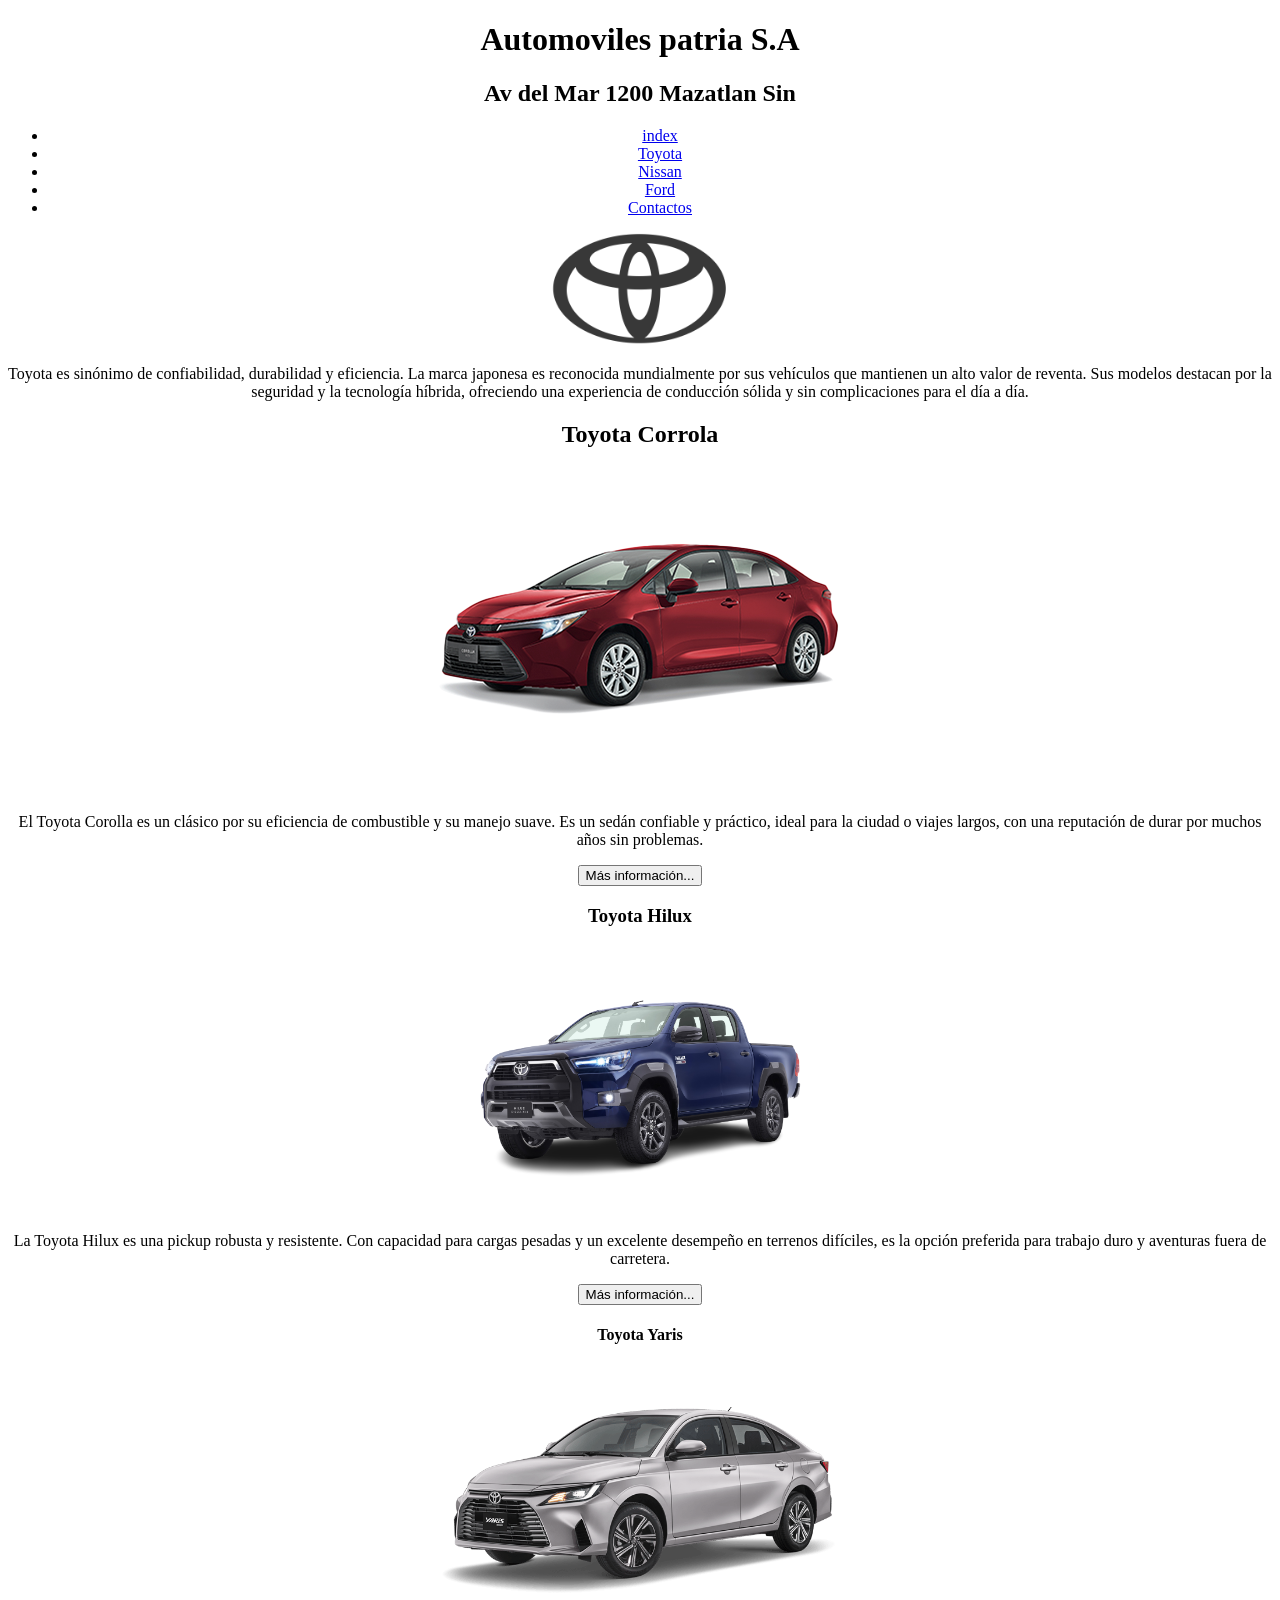
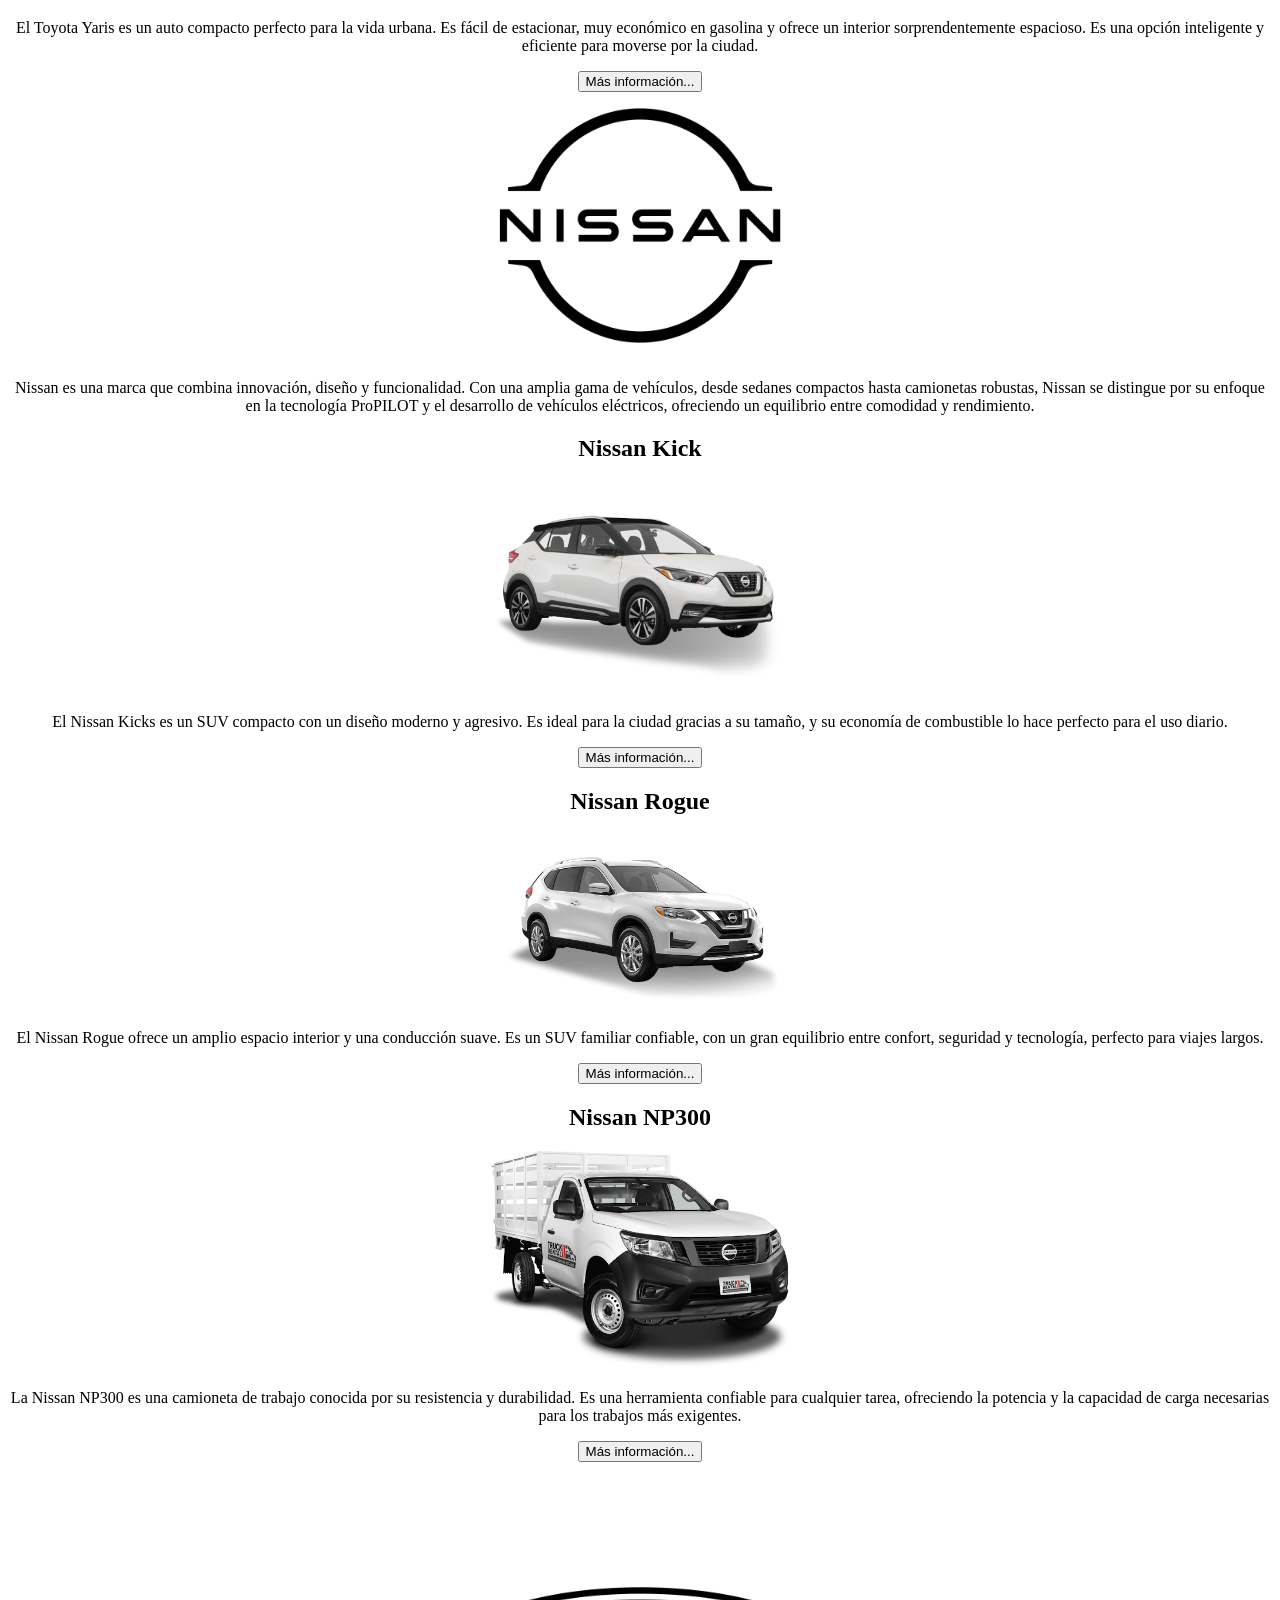
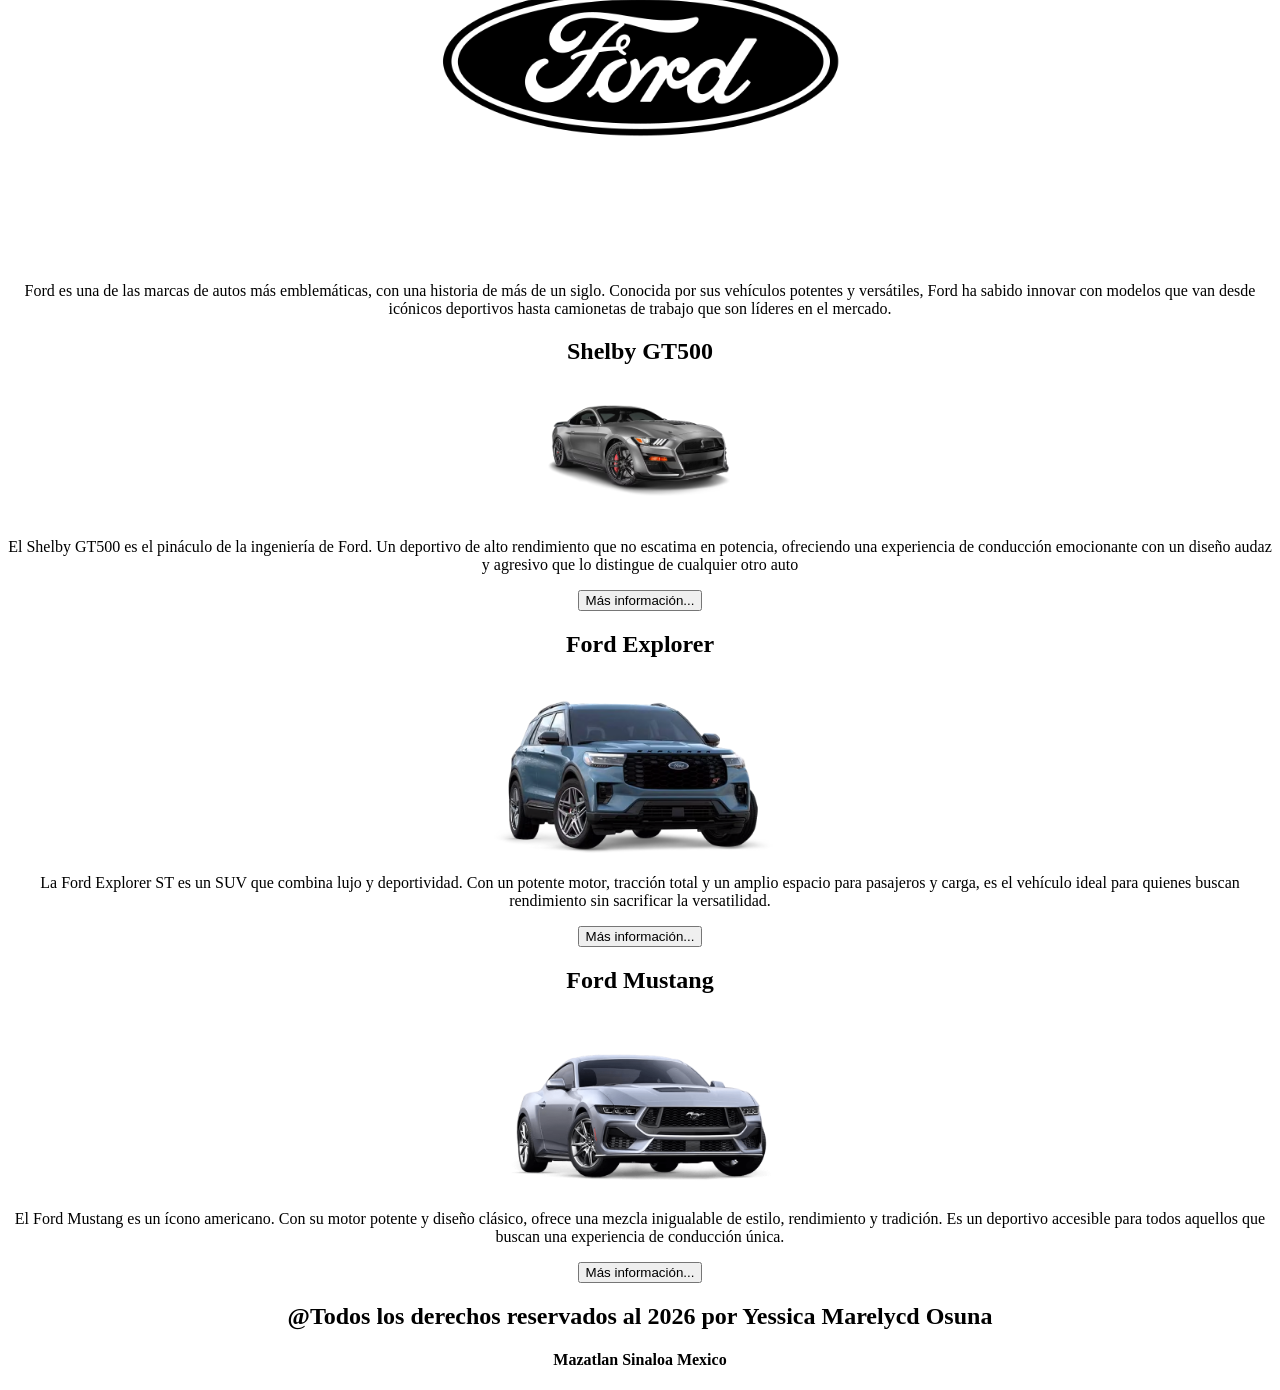
==== html/automoviles.html @ a975ce1f "se creo el proyecto y se realizo index y automoviles" ====
<!DOCTYPE html>
<html lang="en">
<head>
    <meta charset="UTF-8">
    <meta name="viewport" content="width=device-width, initial-scale=1.0">
    <title>Automoviles Patria S.A</title>
    <meta name="description" content="Automoviles Patria S.A">
</head>
<body>
    <center>
       <header>
        <h1> Automoviles patria S.A</h1>
        <H2> Av del Mar 1200 Mazatlan Sin</H2>
       </header>

       <nav>
           <ul>
            <li><a href="/index.html">index</a></li>
            <li><a href="#toyota">Toyota</a></li>
            <li><a href="#nissan">Nissan</a></li>
            <li><a href="#ford">Ford</a></li>
            <li><a href="#">Contactos</a></li>
           </ul>

       </nav>

       <section>
        <!--Seccion de Toyota-->
        <a id="toyota"></a><!--Ancla-->
        <header>
            <img src="/img/automoviles/marcas/toyotaL.png" alt="toyota"width=200px>
        </header>

    <p>
        Toyota es sinónimo de confiabilidad, durabilidad y eficiencia. La
marca japonesa es reconocida mundialmente por sus vehículos que
mantienen un alto valor de reventa. Sus modelos destacan por la
seguridad y la tecnología híbrida, ofreciendo una experiencia de
conducción sólida y sin complicaciones para el día a día.
</p>

<div>
 <!--Toyota Corrolla-->
<h2>Toyota Corrola</h2>
<img src="/img/automoviles/toyota/toyota1.png" alt="Toyota Corrolla">

<p>
El Toyota Corolla es un clásico por su eficiencia de combustible
y su manejo suave. Es un sedán confiable y práctico, ideal para
la ciudad o viajes largos, con una reputación de durar por
muchos años sin problemas.
</p>
    <button> Más información...</button>
</div>

<div>

    <!--Toyota Hilux-->
    <h3>Toyota Hilux</h3>
    <img src="/img/automoviles/toyota/toyota2.png" alt="Toyota Hilux"width=400>

    <p>
         La Toyota Hilux es una pickup robusta y resistente. Con
capacidad para cargas pesadas y un excelente desempeño en
terrenos difíciles, es la opción preferida para trabajo duro y
aventuras fuera de carretera.
    </p>
        <button> Más información...</button>
</div>

<div>
    <!--Toyota Yaris-->
    <h4>Toyota Yaris</h4>
    <img src="/img/automoviles/toyota/toyota3.png" alt="Toyota Yaris"width=400px>

    <p>
        El Toyota Yaris es un auto compacto perfecto para la vida
urbana. Es fácil de estacionar, muy económico en gasolina y
ofrece un interior sorprendentemente espacioso. Es una opción
inteligente y eficiente para moverse por la ciudad.
    </p>
        <button> Más información...</button>

</div>

       <section>
        <!--Seccion de Nissan-->
        <a id="nissan"></a><!--Ancla-->
        <header>
            <img src="/img/automoviles/marcas/nissanL.jpg" alt="nissan"width=400px>
        </header>

            <p>
        Nissan es una marca que combina innovación, diseño y funcionalidad.
Con una amplia gama de vehículos, desde sedanes compactos hasta
camionetas robustas, Nissan se distingue por su enfoque en la
tecnología ProPILOT y el desarrollo de vehículos eléctricos,
ofreciendo un equilibrio entre comodidad y rendimiento.
</p>

<div>
 <!--Nissan Kick-->
<h2>Nissan Kick</h2>
<img src="/img/automoviles/nissan/nissan 1.png" alt="Nissan Kick"width=300px>

<p>
El Nissan Kicks es un SUV compacto con un diseño moderno y
agresivo. Es ideal para la ciudad gracias a su tamaño, y su
economía de combustible lo hace perfecto para el uso diario.
</p>
    <button> Más información...</button>
</div>

<div>
 <!--Nissan Rogue-->
<h2>Nissan Rogue</h2>
<img src="/img/automoviles/nissan/nissan 2.png" alt="Nissan Rogue"width=300px>

<p>
El Nissan Rogue ofrece un amplio espacio interior y una
conducción suave. Es un SUV familiar confiable, con un gran
equilibrio entre confort, seguridad y tecnología, perfecto para
viajes largos.
</p>
    <button> Más información...</button>
</div>

<div>
 <!--Nissan NP300-->
<h2>Nissan NP300</h2>
<img src="/img/automoviles/nissan/nissan 3.png" alt="Nissan NP300"width=300px>

<p>
La Nissan NP300 es una camioneta de trabajo conocida por su
resistencia y durabilidad. Es una herramienta confiable para
cualquier tarea, ofreciendo la potencia y la capacidad de carga
necesarias para los trabajos más exigentes.
</p>
    <button> Más información...</button>
</div>




    </section>


           <section>
        <!--Seccion de Ford-->
        <a id="ford"></a><!--Ancla-->
        <header>
            <img src="/img/automoviles/marcas/fordL.jpg" alt="ford"width=400px>
        </header>

            <p>
     Ford es una de las marcas de autos más emblemáticas, con una
historia de más de un siglo. Conocida por sus vehículos potentes y
versátiles, Ford ha sabido innovar con modelos que van desde
icónicos deportivos hasta camionetas de trabajo que son líderes en
el mercado.
</p>

<div>
 <!--Shelby GT500-->
<h2>Shelby GT500</h2>
<img src="/img/automoviles/ford/ford1.png" alt="Shelby GT500"width=300px>

<p>
El Shelby GT500 es el pináculo de la ingeniería de Ford. Un
deportivo de alto rendimiento que no escatima en potencia,
ofreciendo una experiencia de conducción emocionante con un
diseño audaz y agresivo que lo distingue de cualquier otro auto
</p>
    <button> Más información...</button>
</div>

<div>
 <!--Ford Explorer-->
<h2>Ford Explorer</h2>
<img src="/img/automoviles/ford/ford2.png" alt="Ford Explorer"width=300px>

<p>
La Ford Explorer ST es un SUV que combina lujo y deportividad.
Con un potente motor, tracción total y un amplio espacio para
pasajeros y carga, es el vehículo ideal para quienes buscan
rendimiento sin sacrificar la versatilidad.
</p>
    <button> Más información...</button>
</div>

<div>
 <!--Ford Mustang-->
<h2>Ford Mustang</h2>
<img src="/img/automoviles/ford/ford3.png" alt="Ford Mustang"width=300px>

<p>
El Ford Mustang es un ícono americano. Con su motor potente y
diseño clásico, ofrece una mezcla inigualable de estilo,
rendimiento y tradición. Es un deportivo accesible para todos
aquellos que buscan una experiencia de conducción única.
</p>
    <button> Más información...</button>
</div>


  <!--Pie de Pagina-->
  <footer>
    <center>
        <h2>@Todos los derechos reservados al 2026 por Yessica Marelycd Osuna</h2>
        <h4> Mazatlan Sinaloa Mexico</h4>
    </center>
  </footer>


    </section>

    </center>
         
</body>
</html>
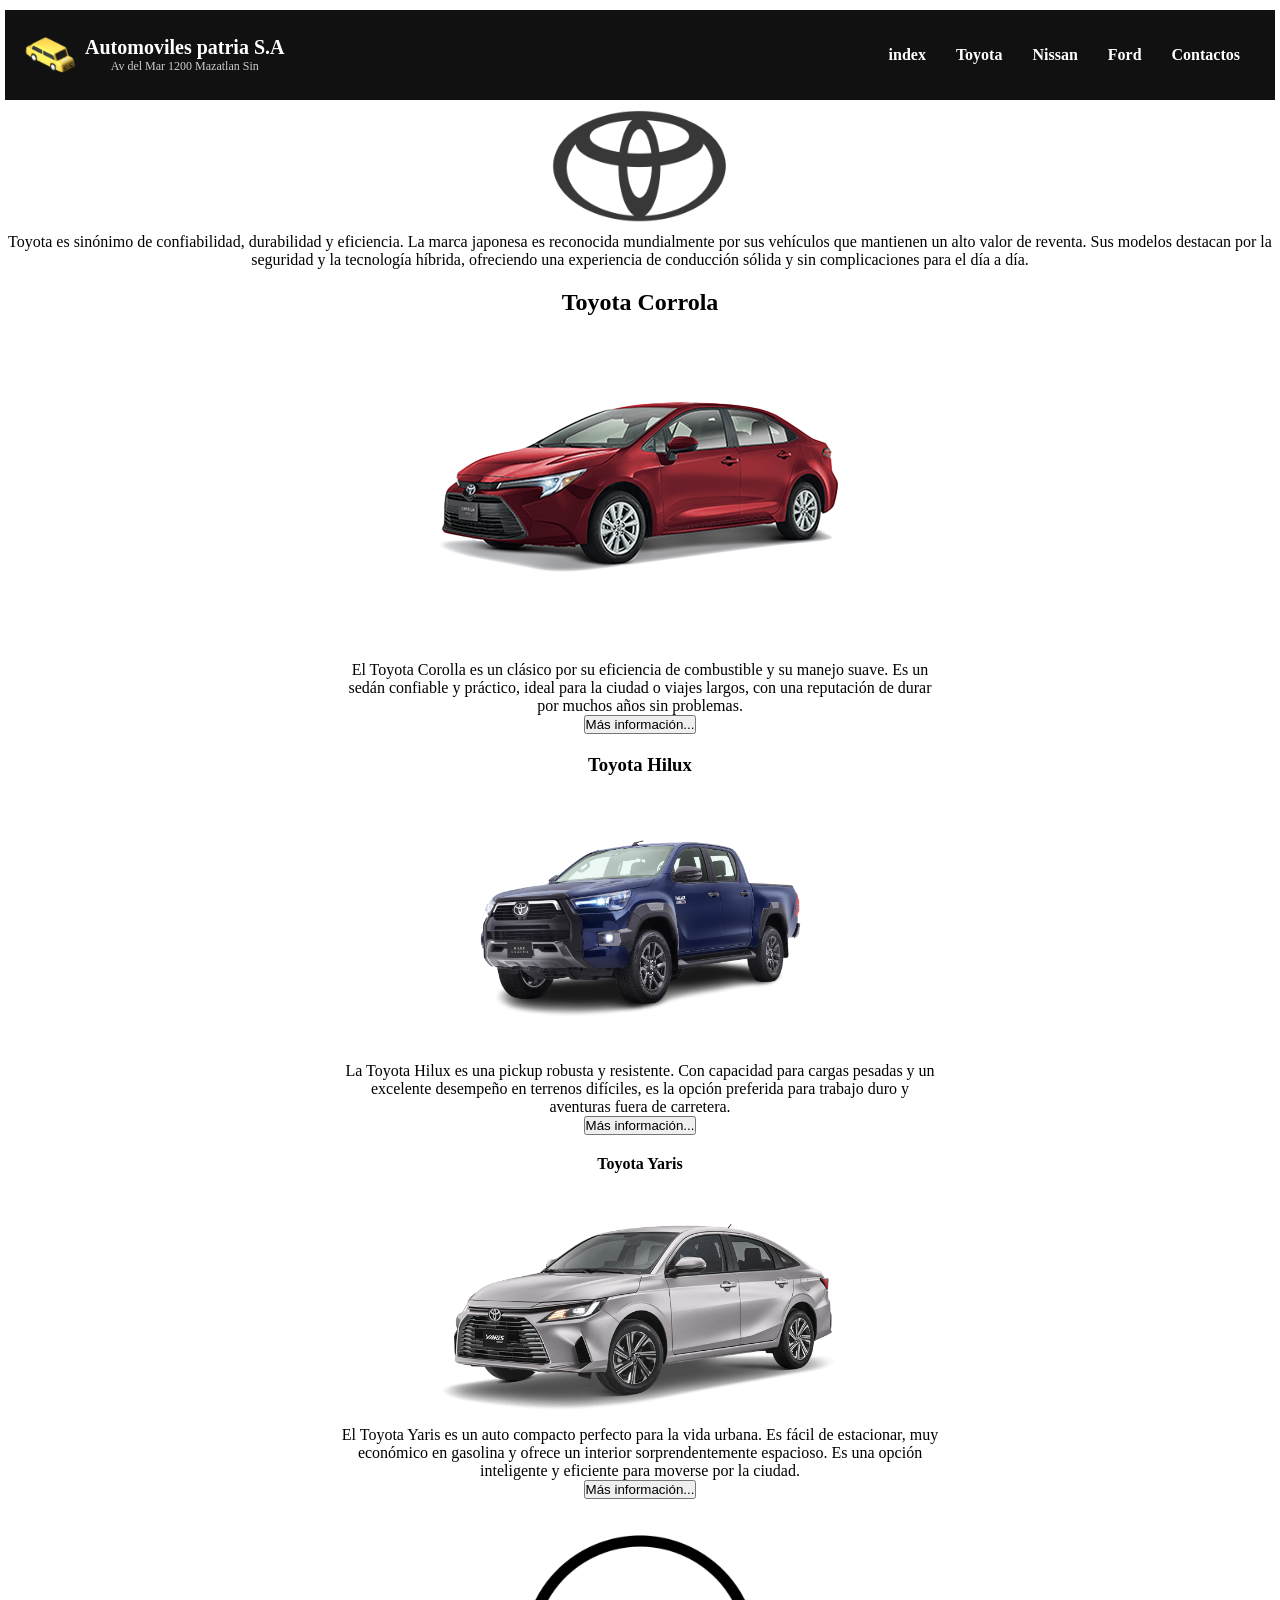
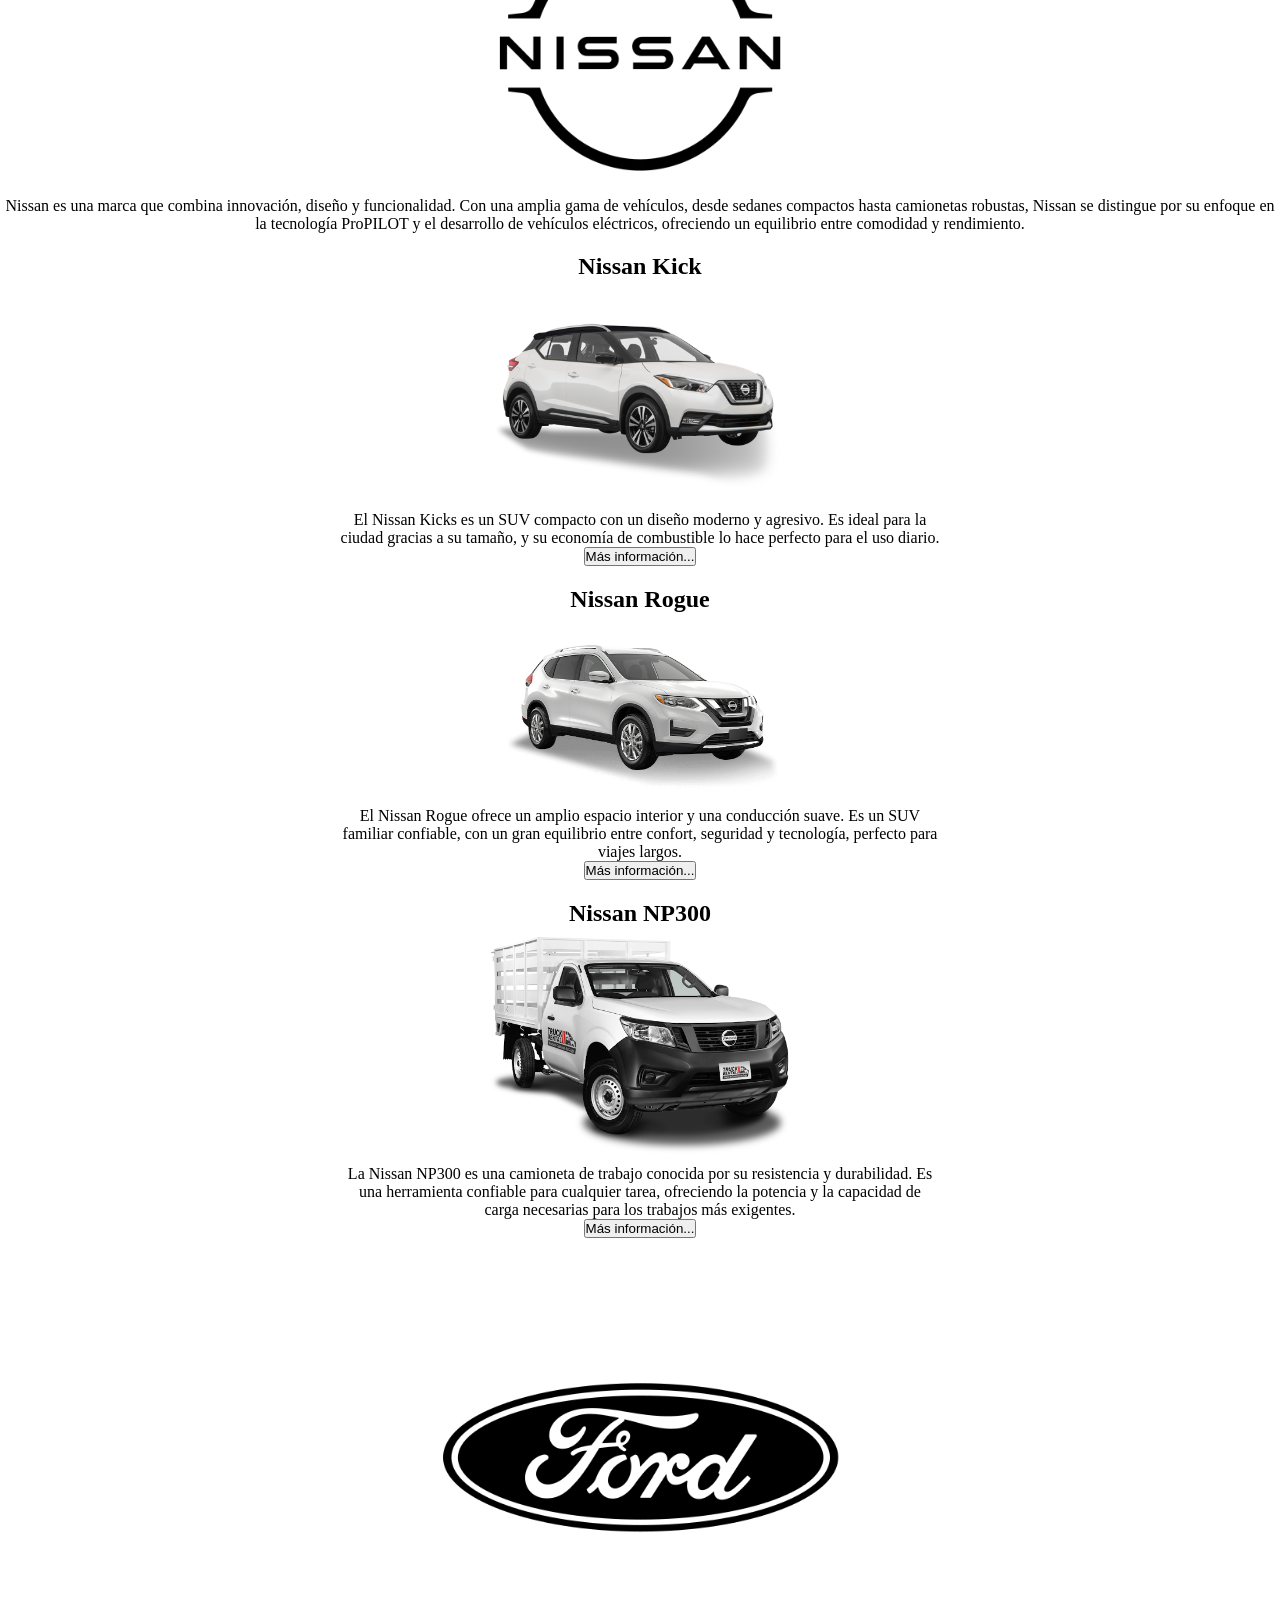
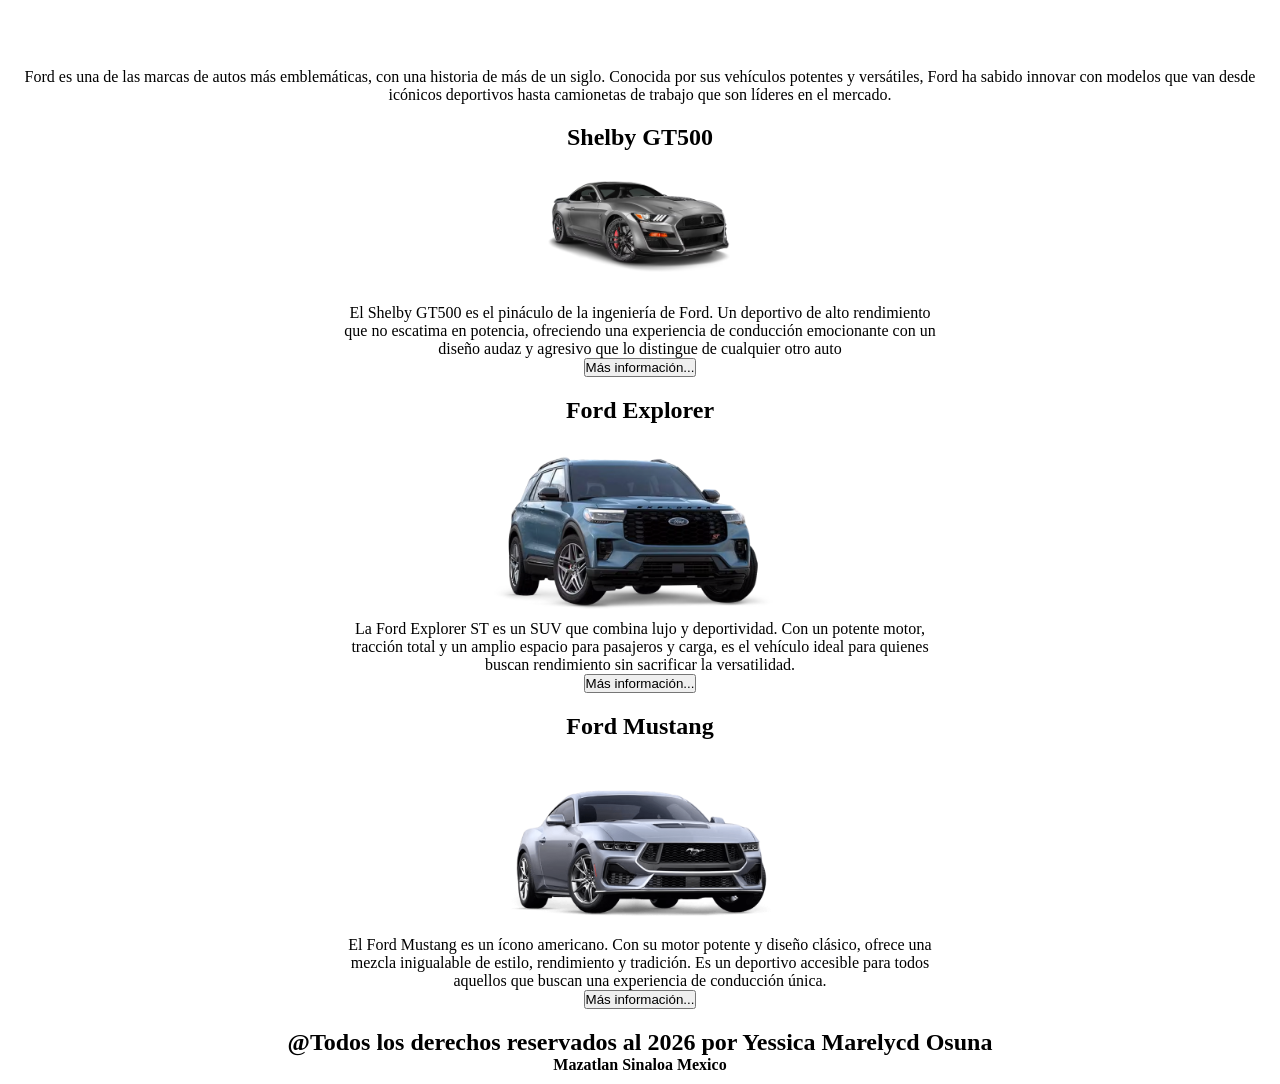
==== commit 2b529be7: "sustituí" ====
--- a/html/automoviles.html
+++ b/html/automoviles.html
@@ -3,25 +3,30 @@
 <head>
     <meta charset="UTF-8">
     <meta name="viewport" content="width=device-width, initial-scale=1.0">
+    <link rel="stylesheet" href="/css/automoviles.css">
     <title>Automoviles Patria S.A</title>
     <meta name="description" content="Automoviles Patria S.A">
 </head>
-<body>
-    <center>
-       <header>
+<body class="contenedor">
+        <nav>
+        <div class="nav-contenedor">
+        <div class="logo">
+        <img src="/img/autito.png" alt="Automoviles Patria">
+        <div class="text-logo">
         <h1> Automoviles patria S.A</h1>
-        <H2> Av del Mar 1200 Mazatlan Sin</H2>
-       </header>
-
-       <nav>
-           <ul>
+        <h3> Av del Mar 1200 Mazatlan Sin </h3>
+        </div>
+           </div>
+           <ul class="menu">
             <li><a href="/index.html">index</a></li>
             <li><a href="#toyota">Toyota</a></li>
             <li><a href="#nissan">Nissan</a></li>
             <li><a href="#ford">Ford</a></li>
-            <li><a href="#">Contactos</a></li>
+            <li><a href="/html/contactos.html">Contactos</a></li>
            </ul>
 
+
+       </div>
        </nav>
 
        <section>
--- a/css/automoviles.css
+++ b/css/automoviles.css
@@ -0,0 +1,98 @@
+*{
+    margin: 0px;
+    padding: 0px;
+    box-sizing: border-box;
+}
+
+.contenedor {
+    margin: 5px auto;
+    max-width: 1500px;
+    padding: 5px;
+    text-align: center;
+
+
+}
+
+nav{
+    background-color: #111;
+    top: 0;
+    position: sticky;
+    left: 0;
+    width: 100%;
+    z-index: 1000;
+
+}
+
+.nav-contenedor{
+
+ display: flex;
+    justify-content: space-between;
+    align-items: center;
+    padding: 10px 20px;
+
+}
+.logo{
+    display: flex;
+    align-items: center;
+    gap: 10px;
+
+}
+.logo img{
+    width: 50px;
+    height: auto;
+
+}
+.text-logo{
+    display: flex;
+    flex-direction: column;
+
+}
+.text-logo h1,
+.text-logo h3 {
+    margin: 0;
+}
+
+.logo h1{
+    color: white;
+    font-size: 20px;
+
+}
+.logo h3{
+    color: #ccc;
+    font-size: 12px;
+    font-weight: normal;
+
+}
+
+/*Opciones de Menu (Nav) */
+.menu{
+    display: flex;
+    list-style: none;
+
+}
+
+.menu li a{
+    color: white;
+    text-decoration: none;
+    padding: 10px 15px;
+    font-weight: bold;
+    transition: background 0.3s;
+
+}
+.menu li a:hover{
+    background-color: #3498db;
+    border-radius: 5px;
+
+
+}
+
+
+img {
+    display: block;
+    margin: 10px auto;
+}
+
+section div {
+    max-width: 600px;
+    margin: 20px auto;
+}
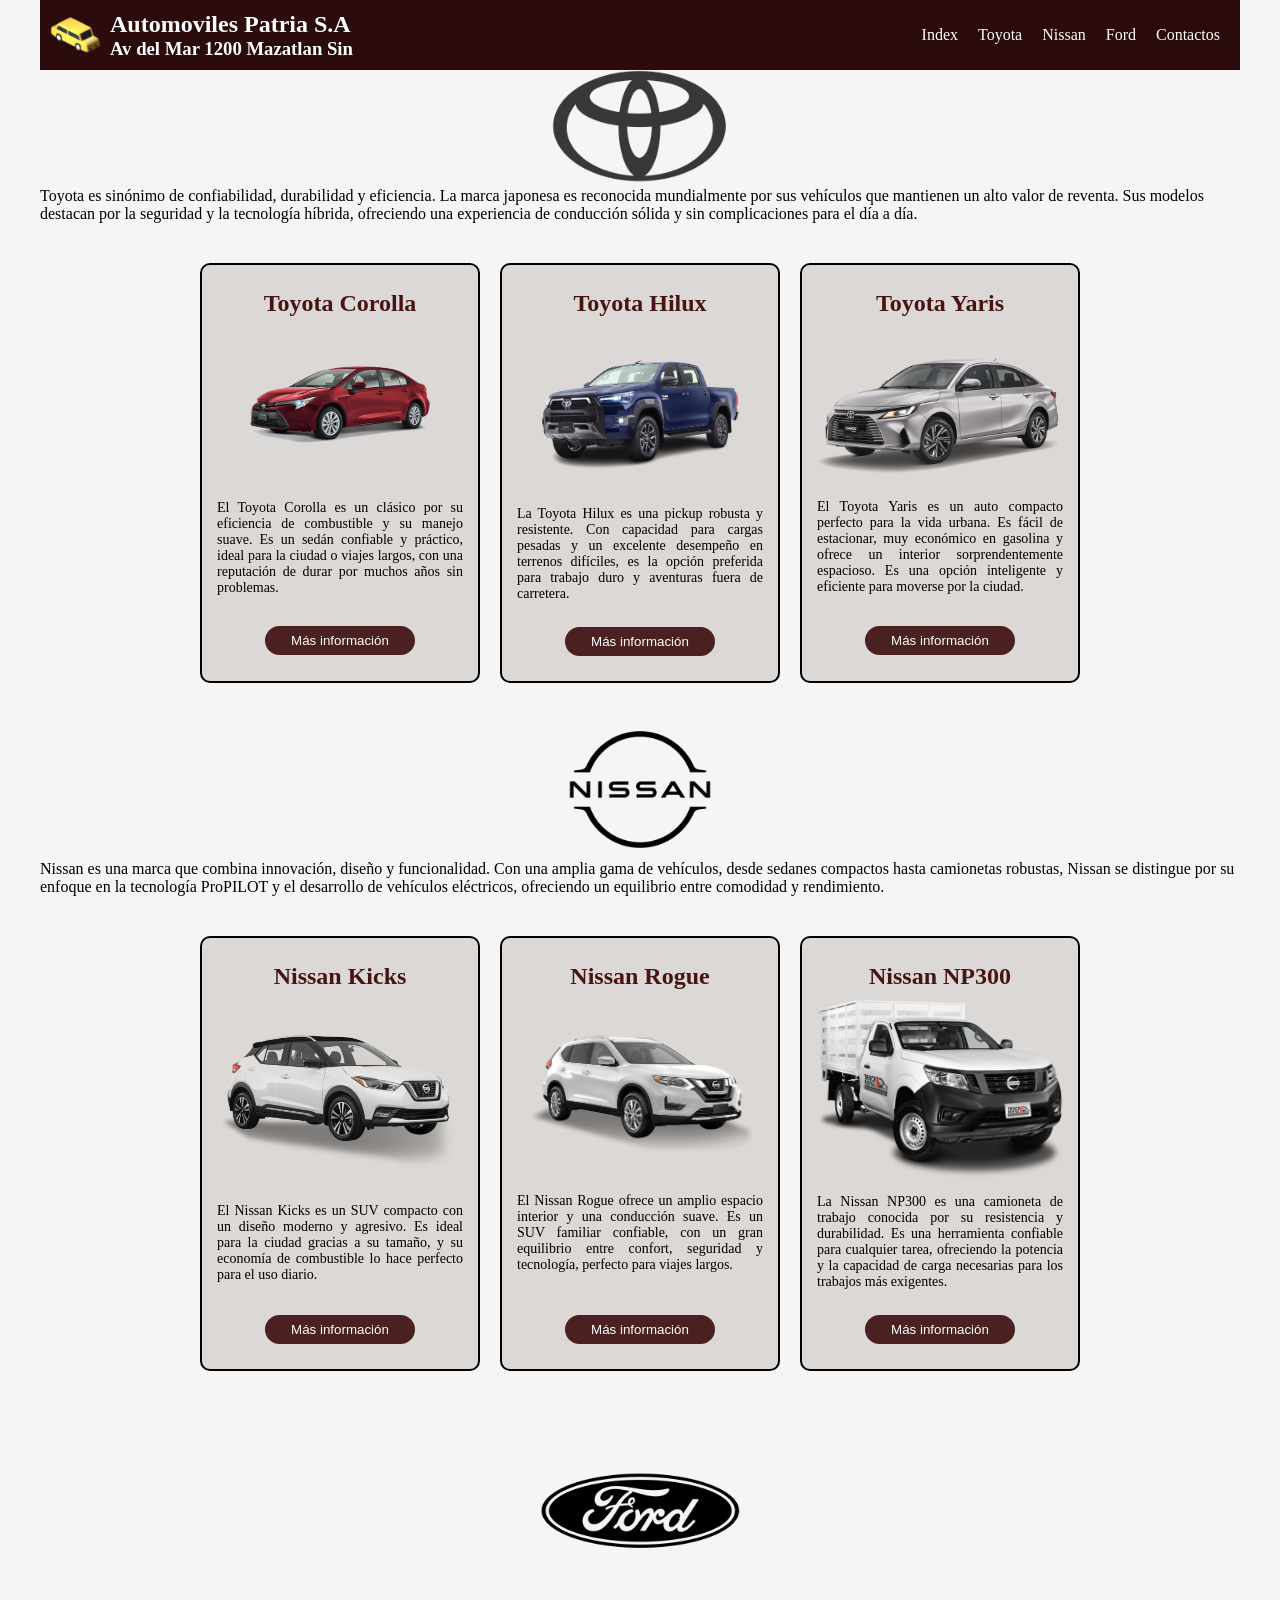
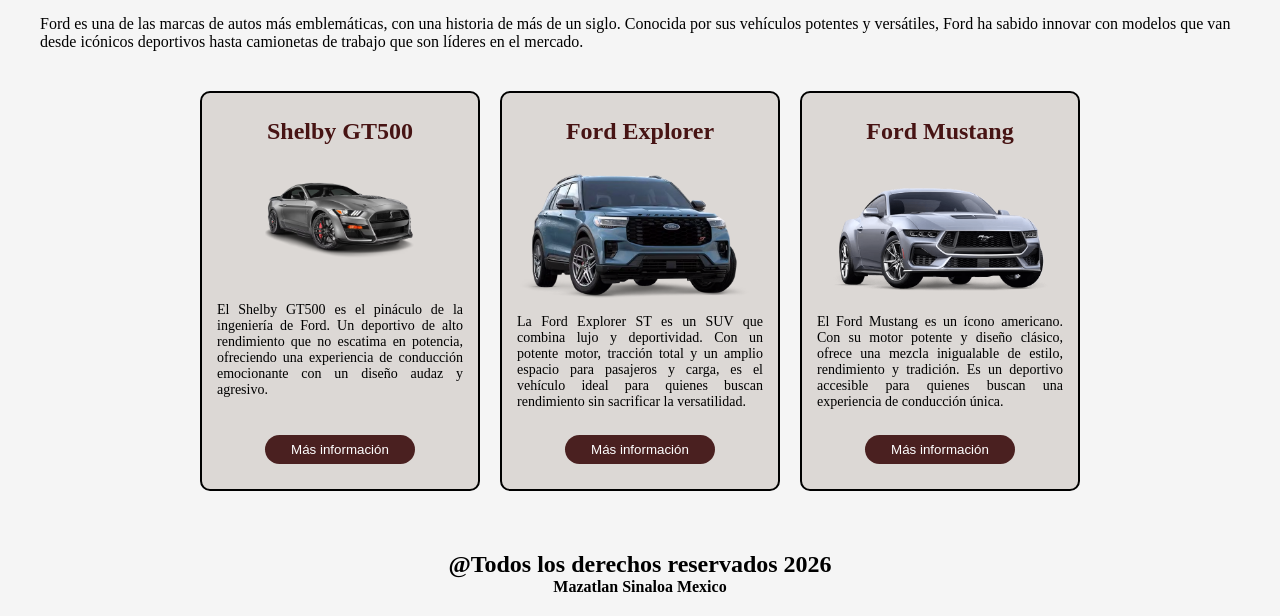
==== commit d8e9cfd7: "automoviles" ====
--- a/html/automoviles.html
+++ b/html/automoviles.html
@@ -5,221 +5,161 @@
     <meta name="viewport" content="width=device-width, initial-scale=1.0">
     <link rel="stylesheet" href="/css/automoviles.css">
     <title>Automoviles Patria S.A</title>
-    <meta name="description" content="Automoviles Patria S.A">
 </head>
+
 <body class="contenedor">
-        <nav>
-        <div class="nav-contenedor">
+
+<nav>
+    <div class="nav-contenedor">
         <div class="logo">
-        <img src="/img/autito.png" alt="Automoviles Patria">
-        <div class="text-logo">
-        <h1> Automoviles patria S.A</h1>
-        <h3> Av del Mar 1200 Mazatlan Sin </h3>
+            <img src="/img/autito.png">
+            <div class="text-logo">
+                <h1>Automoviles Patria S.A</h1>
+                <h3>Av del Mar 1200 Mazatlan Sin</h3>
+            </div>
         </div>
-           </div>
-           <ul class="menu">
-            <li><a href="/index.html">index</a></li>
+
+        <ul class="menu">
+            <li><a href="/index.html">Index</a></li>
             <li><a href="#toyota">Toyota</a></li>
             <li><a href="#nissan">Nissan</a></li>
             <li><a href="#ford">Ford</a></li>
             <li><a href="/html/contactos.html">Contactos</a></li>
-           </ul>
+        </ul>
+    </div>
+</nav>
 
+<!-- TOYOTA -->
+<section id="toyota">
+<header>
+    <img src="/img/automoviles/marcas/toyotaL.png" width="200">
+</header>
 
-       </div>
-       </nav>
-
-       <section>
-        <!--Seccion de Toyota-->
-        <a id="toyota"></a><!--Ancla-->
-        <header>
-            <img src="/img/automoviles/marcas/toyotaL.png" alt="toyota"width=200px>
-        </header>
-
-    <p>
-        Toyota es sinónimo de confiabilidad, durabilidad y eficiencia. La
-marca japonesa es reconocida mundialmente por sus vehículos que
-mantienen un alto valor de reventa. Sus modelos destacan por la
-seguridad y la tecnología híbrida, ofreciendo una experiencia de
-conducción sólida y sin complicaciones para el día a día.
+<p>
+Toyota es sinónimo de confiabilidad, durabilidad y eficiencia. La marca japonesa es reconocida mundialmente por sus vehículos que mantienen un alto valor de reventa. Sus modelos destacan por la seguridad y la tecnología híbrida, ofreciendo una experiencia de conducción sólida y sin complicaciones para el día a día.
 </p>
 
-<div>
- <!--Toyota Corrolla-->
-<h2>Toyota Corrola</h2>
-<img src="/img/automoviles/toyota/toyota1.png" alt="Toyota Corrolla">
+<div class="contenedor-tarjetas">
+
+<div class="tarjeta">
+<h2 class="titulo">Toyota Corolla</h2>
+<img class="imagen" src="/img/automoviles/toyota/toyota1.png">
+<p class="descripcion">
+El Toyota Corolla es un clásico por su eficiencia de combustible y su manejo suave. Es un sedán confiable y práctico, ideal para la ciudad o viajes largos, con una reputación de durar por muchos años sin problemas.
+</p>
+<button class="boton">Más información</button>
+</div>
+
+<div class="tarjeta">
+<h2 class="titulo">Toyota Hilux</h2>
+<img class="imagen" src="/img/automoviles/toyota/toyota2.png">
+<p class="descripcion">
+La Toyota Hilux es una pickup robusta y resistente. Con capacidad para cargas pesadas y un excelente desempeño en terrenos difíciles, es la opción preferida para trabajo duro y aventuras fuera de carretera.
+</p>
+<button class="boton">Más información</button>
+</div>
+
+<div class="tarjeta">
+<h2 class="titulo">Toyota Yaris</h2>
+<img class="imagen" src="/img/automoviles/toyota/toyota3.png">
+<p class="descripcion">
+El Toyota Yaris es un auto compacto perfecto para la vida urbana. Es fácil de estacionar, muy económico en gasolina y ofrece un interior sorprendentemente espacioso. Es una opción inteligente y eficiente para moverse por la ciudad.
+</p>
+<button class="boton">Más información</button>
+</div>
+
+</div>
+</section>
+
+<!-- NISSAN -->
+<section id="nissan">
+<header>
+    <img src="/img/automoviles/marcas/nissanL.jpg" width="200">
+</header>
 
 <p>
-El Toyota Corolla es un clásico por su eficiencia de combustible
-y su manejo suave. Es un sedán confiable y práctico, ideal para
-la ciudad o viajes largos, con una reputación de durar por
-muchos años sin problemas.
+Nissan es una marca que combina innovación, diseño y funcionalidad. Con una amplia gama de vehículos, desde sedanes compactos hasta camionetas robustas, Nissan se distingue por su enfoque en la tecnología ProPILOT y el desarrollo de vehículos eléctricos, ofreciendo un equilibrio entre comodidad y rendimiento.
 </p>
-    <button> Más información...</button>
+
+<div class="contenedor-tarjetas">
+
+<div class="tarjeta">
+<h2 class="titulo">Nissan Kicks</h2>
+<img class="imagen" src="/img/automoviles/nissan/nissan 1.png">
+<p class="descripcion">
+El Nissan Kicks es un SUV compacto con un diseño moderno y agresivo. Es ideal para la ciudad gracias a su tamaño, y su economía de combustible lo hace perfecto para el uso diario.
+</p>
+<button class="boton">Más información</button>
 </div>
 
-<div>
-
-    <!--Toyota Hilux-->
-    <h3>Toyota Hilux</h3>
-    <img src="/img/automoviles/toyota/toyota2.png" alt="Toyota Hilux"width=400>
-
-    <p>
-         La Toyota Hilux es una pickup robusta y resistente. Con
-capacidad para cargas pesadas y un excelente desempeño en
-terrenos difíciles, es la opción preferida para trabajo duro y
-aventuras fuera de carretera.
-    </p>
-        <button> Más información...</button>
+<div class="tarjeta">
+<h2 class="titulo">Nissan Rogue</h2>
+<img class="imagen" src="/img/automoviles/nissan/nissan 2.png">
+<p class="descripcion">
+El Nissan Rogue ofrece un amplio espacio interior y una conducción suave. Es un SUV familiar confiable, con un gran equilibrio entre confort, seguridad y tecnología, perfecto para viajes largos.
+</p>
+<button class="boton">Más información</button>
 </div>
 
-<div>
-    <!--Toyota Yaris-->
-    <h4>Toyota Yaris</h4>
-    <img src="/img/automoviles/toyota/toyota3.png" alt="Toyota Yaris"width=400px>
+<div class="tarjeta">
+<h2 class="titulo">Nissan NP300</h2>
+<img class="imagen" src="/img/automoviles/nissan/nissan 3.png">
+<p class="descripcion">
+La Nissan NP300 es una camioneta de trabajo conocida por su resistencia y durabilidad. Es una herramienta confiable para cualquier tarea, ofreciendo la potencia y la capacidad de carga necesarias para los trabajos más exigentes.
+</p>
+<button class="boton">Más información</button>
+</div>
 
-    <p>
-        El Toyota Yaris es un auto compacto perfecto para la vida
-urbana. Es fácil de estacionar, muy económico en gasolina y
-ofrece un interior sorprendentemente espacioso. Es una opción
-inteligente y eficiente para moverse por la ciudad.
-    </p>
-        <button> Más información...</button>
+</div>
+</section>
+
+<!-- FORD -->
+<section id="ford">
+<header>
+    <img src="/img/automoviles/marcas/fordL.jpg" width="200">
+</header>
+
+<p>
+Ford es una de las marcas de autos más emblemáticas, con una historia de más de un siglo. Conocida por sus vehículos potentes y versátiles, Ford ha sabido innovar con modelos que van desde icónicos deportivos hasta camionetas de trabajo que son líderes en el mercado.
+</p>
+
+<div class="contenedor-tarjetas">
+
+<div class="tarjeta">
+<h2 class="titulo">Shelby GT500</h2>
+<img class="imagen" src="/img/automoviles/ford/ford1.png">
+<p class="descripcion">
+El Shelby GT500 es el pináculo de la ingeniería de Ford. Un deportivo de alto rendimiento que no escatima en potencia, ofreciendo una experiencia de conducción emocionante con un diseño audaz y agresivo.
+</p>
+<button class="boton">Más información</button>
+</div>
+
+<div class="tarjeta">
+<h2 class="titulo">Ford Explorer</h2>
+<img class="imagen" src="/img/automoviles/ford/ford2.png">
+<p class="descripcion">
+La Ford Explorer ST es un SUV que combina lujo y deportividad. Con un potente motor, tracción total y un amplio espacio para pasajeros y carga, es el vehículo ideal para quienes buscan rendimiento sin sacrificar la versatilidad.
+</p>
+<button class="boton">Más información</button>
+</div>
+
+<div class="tarjeta">
+<h2 class="titulo">Ford Mustang</h2>
+<img class="imagen" src="/img/automoviles/ford/ford3.png">
+<p class="descripcion">
+El Ford Mustang es un ícono americano. Con su motor potente y diseño clásico, ofrece una mezcla inigualable de estilo, rendimiento y tradición. Es un deportivo accesible para quienes buscan una experiencia de conducción única.
+</p>
+<button class="boton">Más información</button>
+</div>
 
 </div>
 
-       <section>
-        <!--Seccion de Nissan-->
-        <a id="nissan"></a><!--Ancla-->
-        <header>
-            <img src="/img/automoviles/marcas/nissanL.jpg" alt="nissan"width=400px>
-        </header>
+<footer>
+<h2>@Todos los derechos reservados 2026</h2>
+<h4>Mazatlan Sinaloa Mexico</h4>
+</footer>
 
-            <p>
-        Nissan es una marca que combina innovación, diseño y funcionalidad.
-Con una amplia gama de vehículos, desde sedanes compactos hasta
-camionetas robustas, Nissan se distingue por su enfoque en la
-tecnología ProPILOT y el desarrollo de vehículos eléctricos,
-ofreciendo un equilibrio entre comodidad y rendimiento.
-</p>
+</section>
 
-<div>
- <!--Nissan Kick-->
-<h2>Nissan Kick</h2>
-<img src="/img/automoviles/nissan/nissan 1.png" alt="Nissan Kick"width=300px>
-
-<p>
-El Nissan Kicks es un SUV compacto con un diseño moderno y
-agresivo. Es ideal para la ciudad gracias a su tamaño, y su
-economía de combustible lo hace perfecto para el uso diario.
-</p>
-    <button> Más información...</button>
-</div>
-
-<div>
- <!--Nissan Rogue-->
-<h2>Nissan Rogue</h2>
-<img src="/img/automoviles/nissan/nissan 2.png" alt="Nissan Rogue"width=300px>
-
-<p>
-El Nissan Rogue ofrece un amplio espacio interior y una
-conducción suave. Es un SUV familiar confiable, con un gran
-equilibrio entre confort, seguridad y tecnología, perfecto para
-viajes largos.
-</p>
-    <button> Más información...</button>
-</div>
-
-<div>
- <!--Nissan NP300-->
-<h2>Nissan NP300</h2>
-<img src="/img/automoviles/nissan/nissan 3.png" alt="Nissan NP300"width=300px>
-
-<p>
-La Nissan NP300 es una camioneta de trabajo conocida por su
-resistencia y durabilidad. Es una herramienta confiable para
-cualquier tarea, ofreciendo la potencia y la capacidad de carga
-necesarias para los trabajos más exigentes.
-</p>
-    <button> Más información...</button>
-</div>
-
-
-
-
-    </section>
-
-
-           <section>
-        <!--Seccion de Ford-->
-        <a id="ford"></a><!--Ancla-->
-        <header>
-            <img src="/img/automoviles/marcas/fordL.jpg" alt="ford"width=400px>
-        </header>
-
-            <p>
-     Ford es una de las marcas de autos más emblemáticas, con una
-historia de más de un siglo. Conocida por sus vehículos potentes y
-versátiles, Ford ha sabido innovar con modelos que van desde
-icónicos deportivos hasta camionetas de trabajo que son líderes en
-el mercado.
-</p>
-
-<div>
- <!--Shelby GT500-->
-<h2>Shelby GT500</h2>
-<img src="/img/automoviles/ford/ford1.png" alt="Shelby GT500"width=300px>
-
-<p>
-El Shelby GT500 es el pináculo de la ingeniería de Ford. Un
-deportivo de alto rendimiento que no escatima en potencia,
-ofreciendo una experiencia de conducción emocionante con un
-diseño audaz y agresivo que lo distingue de cualquier otro auto
-</p>
-    <button> Más información...</button>
-</div>
-
-<div>
- <!--Ford Explorer-->
-<h2>Ford Explorer</h2>
-<img src="/img/automoviles/ford/ford2.png" alt="Ford Explorer"width=300px>
-
-<p>
-La Ford Explorer ST es un SUV que combina lujo y deportividad.
-Con un potente motor, tracción total y un amplio espacio para
-pasajeros y carga, es el vehículo ideal para quienes buscan
-rendimiento sin sacrificar la versatilidad.
-</p>
-    <button> Más información...</button>
-</div>
-
-<div>
- <!--Ford Mustang-->
-<h2>Ford Mustang</h2>
-<img src="/img/automoviles/ford/ford3.png" alt="Ford Mustang"width=300px>
-
-<p>
-El Ford Mustang es un ícono americano. Con su motor potente y
-diseño clásico, ofrece una mezcla inigualable de estilo,
-rendimiento y tradición. Es un deportivo accesible para todos
-aquellos que buscan una experiencia de conducción única.
-</p>
-    <button> Más información...</button>
-</div>
-
-
-  <!--Pie de Pagina-->
-  <footer>
-    <center>
-        <h2>@Todos los derechos reservados al 2026 por Yessica Marelycd Osuna</h2>
-        <h4> Mazatlan Sinaloa Mexico</h4>
-    </center>
-  </footer>
-
-
-    </section>
-
-    </center>
-         
 </body>
 </html>
--- a/css/automoviles.css
+++ b/css/automoviles.css
@@ -1,98 +1,130 @@
 *{
-    margin: 0px;
-    padding: 0px;
-    box-sizing: border-box;
+    margin:0;
+    padding:0;
+    box-sizing:border-box;
 }
 
-.contenedor {
-    margin: 5px auto;
-    max-width: 1500px;
-    padding: 5px;
-    text-align: center;
-
+body{
+    background:#f5f5f5;
+    font-family: 'Times New Roman', Times, serif;
 
 }
 
+.contenedor{
+    max-width:1200px;
+    margin:auto;
+}
+
+/* NAV */
 nav{
-    background-color: #111;
-    top: 0;
-    position: sticky;
-    left: 0;
-    width: 100%;
-    z-index: 1000;
-
+     background: #2b0b0b;
+    position:sticky;
+    top:0;
+    width:100%;
+    z-index:1000;
 }
 
 .nav-contenedor{
+    display:flex;
+    justify-content:space-between;
+    align-items:center;
+    padding:10px;
+    max-width:1200px;
+    margin:auto;
+}
 
- display: flex;
-    justify-content: space-between;
+header{
+    text-align:center;
+}
+
+.logo{
+    display:flex;
+    align-items:center;
+    gap:10px;
+}
+
+.logo img{
+    width:50px;
     align-items: center;
-    padding: 10px 20px;
-
-}
-.logo{
-    display: flex;
-    align-items: center;
-    gap: 10px;
-
-}
-.logo img{
-    width: 50px;
-    height: auto;
-
-}
-.text-logo{
-    display: flex;
-    flex-direction: column;
-
-}
-.text-logo h1,
-.text-logo h3 {
-    margin: 0;
 }
 
 .logo h1{
-    color: white;
-    font-size: 20px;
-
-}
-.logo h3{
-    color: #ccc;
-    font-size: 12px;
-    font-weight: normal;
-
+    color:white;
 }
 
-/*Opciones de Menu (Nav) */
-.menu{
-    display: flex;
-    list-style: none;
-
+.logo h3{
+    color:#ffffff;
 }
 
-.menu li a{
-    color: white;
-    text-decoration: none;
-    padding: 10px 15px;
-    font-weight: bold;
-    transition: background 0.3s;
-
-}
-.menu li a:hover{
-    background-color: #3498db;
-    border-radius: 5px;
-
-
+.menu{
+    display:flex;
+    list-style:none;
 }
 
-
-img {
-    display: block;
-    margin: 10px auto;
+.menu a{
+    color:white;
+    text-decoration:none;
+    padding:10px;
 }
 
-section div {
-    max-width: 600px;
-    margin: 20px auto;
-}+/* FLEX TARJETAS */
+.contenedor-tarjetas{
+    display:flex;
+    justify-content: center;
+    flex-wrap:wrap;
+    gap:20px;
+    margin: 40px 0;
+}
+
+.tarjeta{
+    width:280px;
+    background:#dcd8d5;
+    border:2px solid #000000;
+    border-radius:10px;
+    padding:15px;
+    
+    display:flex;
+    flex-direction:column;
+    justify-content:space-between;
+}
+
+.imagen{
+    width:100%;
+}
+
+.titulo{
+    color:#471414;
+    margin:10px 0;
+    text-align: center;
+}
+
+.descripcion{
+    font-size:14px;
+    color:#000000;
+    text-align:justify;
+    margin:15px 0;
+       
+}
+
+.boton{
+    margin-top:10px;
+    width:150px;
+    margin:10px auto;
+    padding: 7px;
+    border:none;
+    background: #4a2020;
+    color:rgb(255, 255, 255);
+    border-radius: 50px;
+}
+
+.boton:hover{
+    background:#000000;
+}
+
+/* FOOTER */
+footer{
+    text-align:center;
+    padding:20px;
+}
+
+ 
